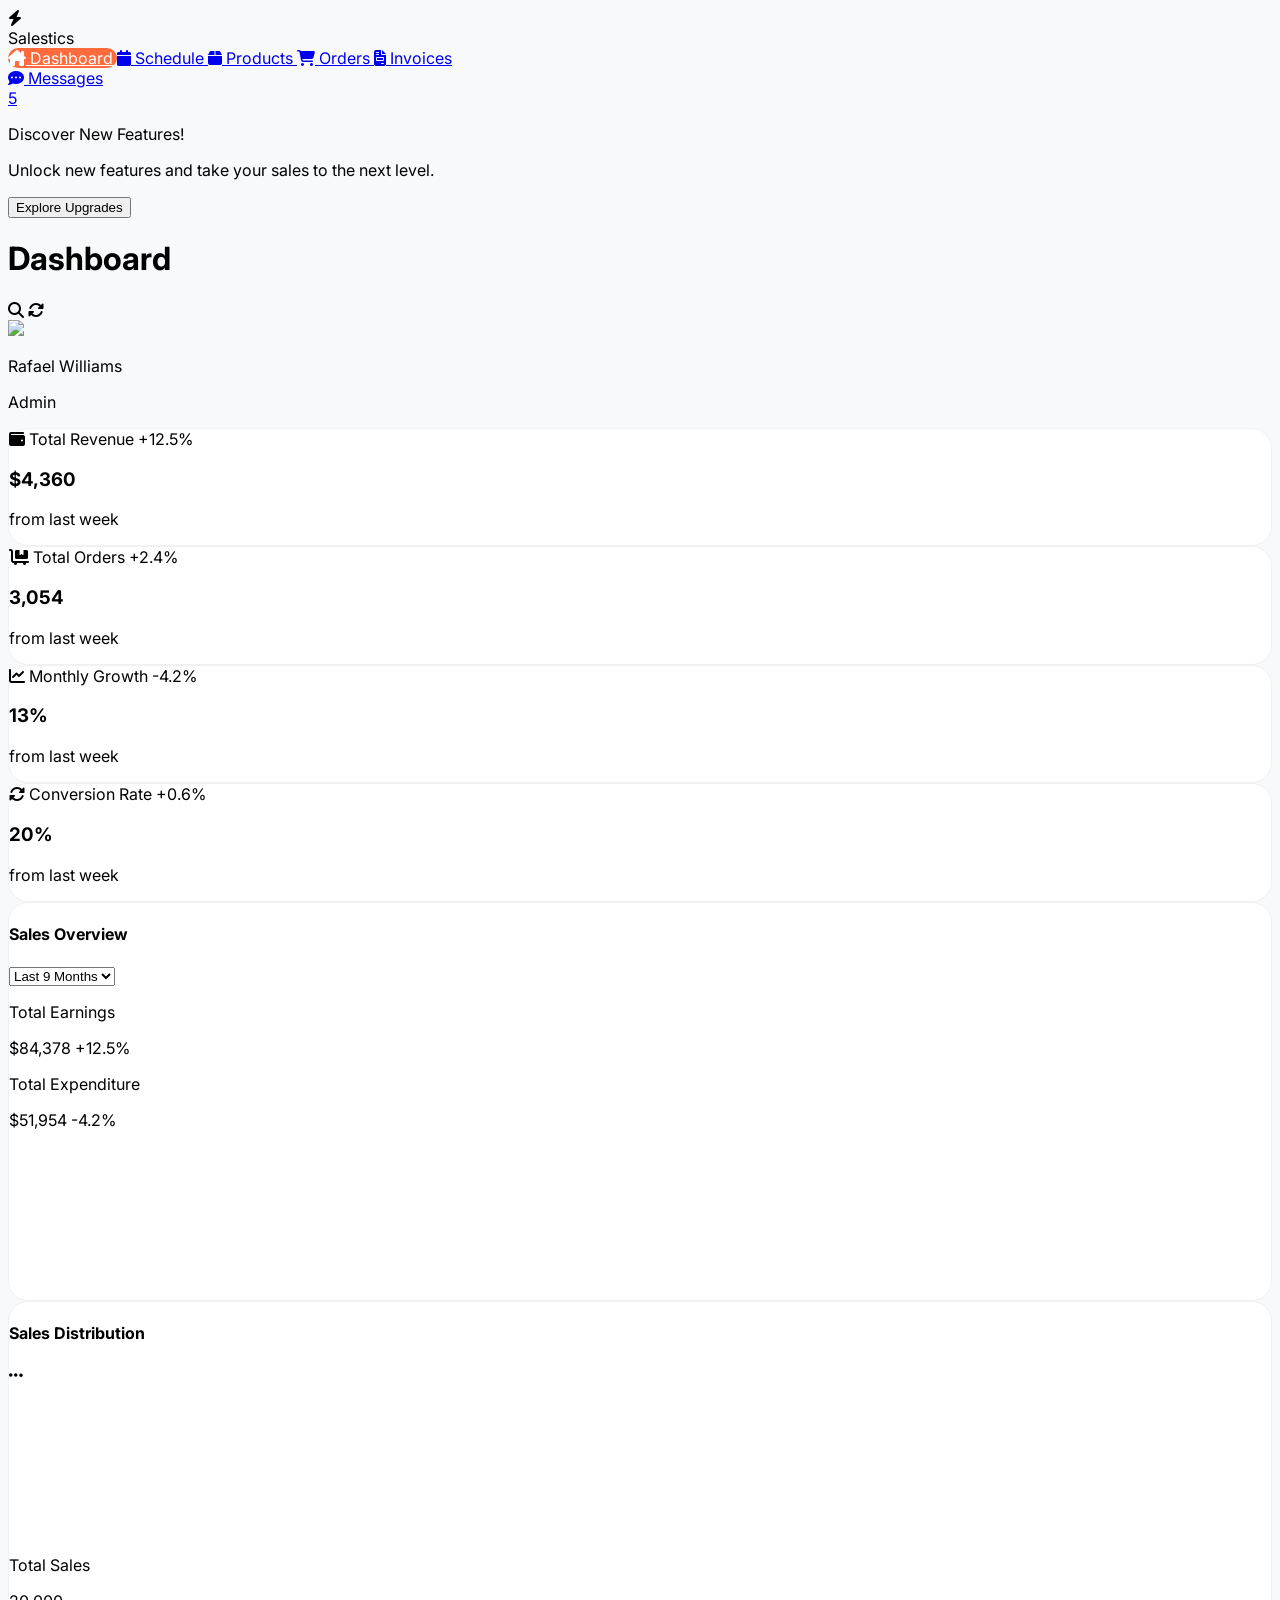
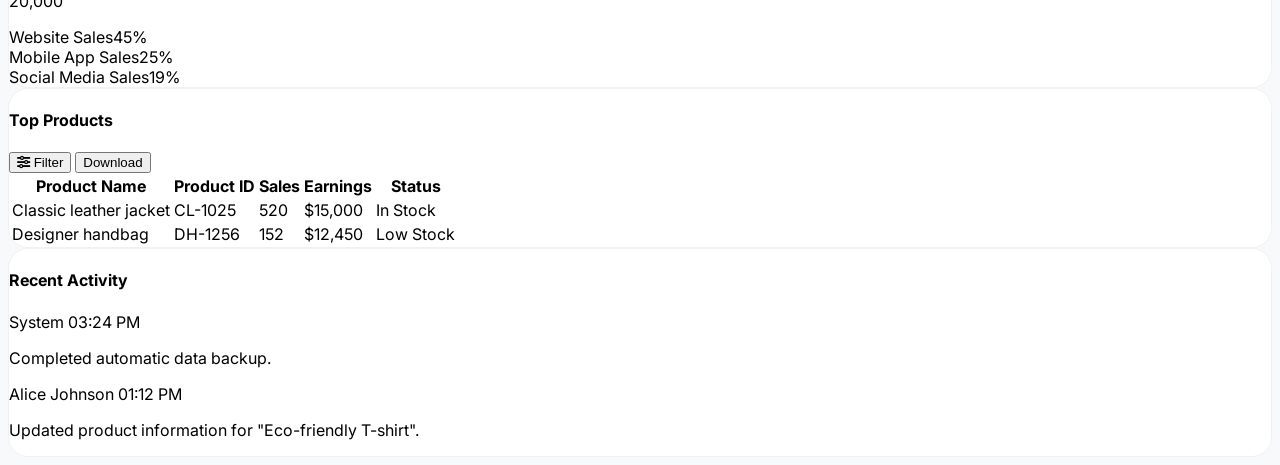
==== index.html @ 2f4ffca8 "new commit" ====
<!DOCTYPE html>
<html lang="fr">
  <head>
    <meta charset="UTF-8" />
    <meta name="viewport" content="width=device-width, initial-scale=1.0" />
    <title>Salestics - Dashboard</title>
    <script src="https://cdn.tailwindcss.com"></script>
    <script src="https://cdn.jsdelivr.net/npm/chart.js"></script>
    <link
      rel="stylesheet"
      href="https://cdnjs.cloudflare.com/ajax/libs/font-awesome/6.4.0/css/all.min.css"
    />
    <style>
      @import url("https://fonts.googleapis.com/css2?family=Inter:wght@300;400;500;600;700&display=swap");
      body {
        font-family: "Inter", sans-serif;
        background-color: #f8f9fb;
      }
      .sidebar-item-active {
        background-color: #ff6b3d;
        color: white;
        border-radius: 12px;
      }
      .card {
        background: white;
        border-radius: 20px;
        border: 1px solid #f1f1f1;
      }
    </style>
  </head>
  <body class="text-slate-700">
    <div class="flex min-h-screen">
      <aside
        class="w-64 bg-white border-r border-gray-100 hidden lg:flex flex-col p-6 sticky top-0 h-screen"
      >
        <div class="flex items-center gap-2 mb-10">
          <div class="bg-orange-500 p-1.5 rounded-lg text-white">
            <i class="fa-solid fa-bolt"></i>
          </div>
          <span class="text-xl font-bold">Salestics</span>
        </div>

        <nav class="flex-1 space-y-1">
          <a
            href="index.html"
            class="sidebar-item-active flex items-center gap-3 p-3 text-sm font-semibold"
          >
            <i class="fa-solid fa-house-chimney w-5"></i> Dashboard
          </a>
          <a
            href="schedule.html"
            class="flex items-center gap-3 p-3 text-sm text-gray-400 hover:text-orange-500 transition"
          >
            <i class="fa-solid fa-calendar w-5"></i> Schedule
          </a>
          <a
            href="product.html"
            class="flex items-center gap-3 p-3 text-sm text-gray-400 hover:text-orange-500 transition"
          >
            <i class="fa-solid fa-box w-5"></i> Products
          </a>
          <a
            href="order.html"
            class="flex items-center gap-3 p-3 text-sm text-gray-400 hover:text-orange-500 transition"
          >
            <i class="fa-solid fa-cart-shopping w-5"></i> Orders
          </a>
          <a
            href="invoices.html"
            class="flex items-center gap-3 p-3 text-sm text-gray-400 hover:text-orange-500 transition"
          >
            <i class="fa-solid fa-file-invoice w-5"></i> Invoices
          </a>
          <a
            href="message.html"
            class="flex justify-between items-center p-3 text-sm text-gray-400 hover:text-orange-500 transition"
          >
            <div class="flex items-center gap-3">
              <i class="fa-solid fa-comment-dots w-5"></i> Messages
            </div>
            <span class="bg-red-500 text-white text-[10px] px-1.5 rounded-full"
              >5</span
            >
          </a>
        </nav>

        <div class="mt-auto bg-blue-50 p-4 rounded-2xl">
          <p class="text-xs font-bold text-slate-800">Discover New Features!</p>
          <p class="text-[10px] text-slate-500 mt-1 mb-3">
            Unlock new features and take your sales to the next level.
          </p>
          <button
            class="bg-orange-500 text-white text-[10px] font-bold py-2 px-4 rounded-lg w-full"
          >
            Explore Upgrades
          </button>
        </div>
      </aside>

      <main class="flex-1 p-4 lg:p-8 overflow-x-hidden">
        <header class="flex justify-between items-center mb-8">
          <h1 class="text-2xl font-bold">Dashboard</h1>
          <div class="flex items-center gap-4">
            <i
              class="fa-solid fa-magnifying-glass text-gray-400 cursor-pointer"
            ></i>
            <i class="fa-solid fa-rotate text-gray-400 cursor-pointer"></i>
            <div
              class="flex items-center gap-3 bg-white p-1 pr-3 rounded-full border border-gray-100 cursor-pointer"
            >
              <img
                src="https://ui-avatars.com/api/?name=Rafael+Williams&background=E2E8F0"
                class="w-8 h-8 rounded-full"
              />
              <div class="hidden sm:block">
                <p class="text-[10px] font-bold">Rafael Williams</p>
                <p class="text-[9px] text-gray-400">Admin</p>
              </div>
            </div>
          </div>
        </header>

        <div class="grid grid-cols-1 sm:grid-cols-2 xl:grid-cols-4 gap-6 mb-8">
          <div class="card p-5">
            <div class="flex justify-between items-start mb-2">
              <span class="p-2 bg-purple-50 text-purple-500 rounded-lg text-xs"
                ><i class="fa-solid fa-wallet"></i> Total Revenue</span
              >
              <span
                class="text-[10px] text-blue-500 bg-blue-50 px-2 py-0.5 rounded-lg"
                >+12.5%</span
              >
            </div>
            <h3 class="text-2xl font-bold">$4,360</h3>
            <p class="text-[10px] text-gray-400 mt-1">from last week</p>
          </div>
          <div class="card p-5">
            <div class="flex justify-between items-start mb-2">
              <span class="p-2 bg-blue-50 text-blue-500 rounded-lg text-xs"
                ><i class="fa-solid fa-cart-flatbed"></i> Total Orders</span
              >
              <span
                class="text-[10px] text-blue-500 bg-blue-50 px-2 py-0.5 rounded-lg"
                >+2.4%</span
              >
            </div>
            <h3 class="text-2xl font-bold">3,054</h3>
            <p class="text-[10px] text-gray-400 mt-1">from last week</p>
          </div>
          <div class="card p-5">
            <div class="flex justify-between items-start mb-2">
              <span class="p-2 bg-indigo-50 text-indigo-500 rounded-lg text-xs"
                ><i class="fa-solid fa-chart-line"></i> Monthly Growth</span
              >
              <span
                class="text-[10px] text-red-500 bg-red-50 px-2 py-0.5 rounded-lg"
                >-4.2%</span
              >
            </div>
            <h3 class="text-2xl font-bold">13%</h3>
            <p class="text-[10px] text-gray-400 mt-1">from last week</p>
          </div>
          <div class="card p-5">
            <div class="flex justify-between items-start mb-2">
              <span class="p-2 bg-cyan-50 text-cyan-500 rounded-lg text-xs"
                ><i class="fa-solid fa-rotate"></i> Conversion Rate</span
              >
              <span
                class="text-[10px] text-blue-500 bg-blue-50 px-2 py-0.5 rounded-lg"
                >+0.6%</span
              >
            </div>
            <h3 class="text-2xl font-bold">20%</h3>
            <p class="text-[10px] text-gray-400 mt-1">from last week</p>
          </div>
        </div>

        <div class="grid grid-cols-1 xl:grid-cols-3 gap-6 mb-8">
          <div class="card p-6 xl:col-span-2">
            <div class="flex justify-between items-center mb-6">
              <h4 class="font-bold">Sales Overview</h4>
              <select
                class="text-[10px] border rounded-lg px-2 py-1 outline-none"
              >
                <option>Last 9 Months</option>
              </select>
            </div>
            <div class="flex gap-8 mb-4">
              <div>
                <p class="text-[10px] text-gray-400">Total Earnings</p>
                <p class="text-lg font-bold">
                  $84,378
                  <span
                    class="text-[10px] text-blue-500 bg-blue-50 px-1 rounded"
                    >+12.5%</span
                  >
                </p>
              </div>
              <div>
                <p class="text-[10px] text-gray-400">Total Expenditure</p>
                <p class="text-lg font-bold">
                  $51,954
                  <span
                    class="text-[10px] text-orange-500 bg-orange-50 px-1 rounded"
                    >-4.2%</span
                  >
                </p>
              </div>
            </div>
            <div class="h-[250px] w-full">
              <canvas id="salesChart"></canvas>
            </div>
          </div>

          <div class="card p-6">
            <div class="flex justify-between items-center mb-6">
              <h4 class="font-bold">Sales Distribution</h4>
              <i class="fa-solid fa-ellipsis text-gray-300"></i>
            </div>
            <div class="h-[180px] relative mb-6">
              <canvas id="distributionChart"></canvas>
              <div
                class="absolute top-1/2 left-1/2 -translate-x-1/2 -translate-y-1/2 text-center"
              >
                <p class="text-[8px] text-gray-400 uppercase">Total Sales</p>
                <p class="text-sm font-bold">20,000</p>
              </div>
            </div>
            <div class="space-y-3 text-[11px]">
              <div class="flex justify-between">
                <span>Website Sales</span><span class="font-bold">45%</span>
              </div>
              <div class="flex justify-between">
                <span>Mobile App Sales</span><span class="font-bold">25%</span>
              </div>
              <div class="flex justify-between">
                <span>Social Media Sales</span
                ><span class="font-bold">19%</span>
              </div>
            </div>
          </div>
        </div>

        <div class="grid grid-cols-1 xl:grid-cols-4 gap-6">
          <div class="card p-6 xl:col-span-3 overflow-x-auto">
            <div class="flex justify-between items-center mb-6">
              <h4 class="font-bold">Top Products</h4>
              <div class="flex gap-2">
                <button class="text-[10px] border px-3 py-1.5 rounded-lg">
                  <i class="fa-solid fa-sliders mr-1"></i> Filter
                </button>
                <button class="text-[10px] border px-3 py-1.5 rounded-lg">
                  Download
                </button>
              </div>
            </div>
            <table class="w-full text-left text-xs">
              <thead
                class="text-gray-400 border-b border-gray-50 uppercase text-[9px]"
              >
                <tr>
                  <th class="pb-3">Product Name</th>
                  <th class="pb-3">Product ID</th>
                  <th class="pb-3">Sales</th>
                  <th class="pb-3">Earnings</th>
                  <th class="pb-3">Status</th>
                </tr>
              </thead>
              <tbody class="divide-y divide-gray-50">
                <tr class="hover:bg-gray-50">
                  <td class="py-4 flex items-center gap-3">
                    <div class="w-8 h-8 bg-gray-100 rounded-lg"></div>
                    Classic leather jacket
                  </td>
                  <td class="py-4">CL-1025</td>
                  <td class="py-4">520</td>
                  <td class="py-4 font-bold">$15,000</td>
                  <td class="py-4">
                    <span
                      class="text-blue-500 bg-blue-50 px-3 py-1 rounded-full text-[9px] font-bold"
                      >In Stock</span
                    >
                  </td>
                </tr>
                <tr class="hover:bg-gray-50">
                  <td class="py-4 flex items-center gap-3">
                    <div class="w-8 h-8 bg-gray-100 rounded-lg"></div>
                    Designer handbag
                  </td>
                  <td class="py-4">DH-1256</td>
                  <td class="py-4">152</td>
                  <td class="py-4 font-bold">$12,450</td>
                  <td class="py-4">
                    <span
                      class="text-orange-500 bg-orange-50 px-3 py-1 rounded-full text-[9px] font-bold"
                      >Low Stock</span
                    >
                  </td>
                </tr>
              </tbody>
            </table>
          </div>

          <div class="card p-6">
            <h4 class="font-bold mb-6">Recent Activity</h4>
            <div class="space-y-6">
              <div class="flex gap-3">
                <div class="w-8 h-8 rounded-full bg-blue-100 shrink-0"></div>
                <div>
                  <p class="text-[11px] font-semibold">
                    System
                    <span class="text-[9px] text-gray-400 font-normal"
                      >03:24 PM</span
                    >
                  </p>
                  <p class="text-[10px] text-gray-400">
                    Completed automatic data backup.
                  </p>
                </div>
              </div>
              <div class="flex gap-3">
                <div class="w-8 h-8 rounded-full bg-orange-100 shrink-0"></div>
                <div>
                  <p class="text-[11px] font-semibold">
                    Alice Johnson
                    <span class="text-[9px] text-gray-400 font-normal"
                      >01:12 PM</span
                    >
                  </p>
                  <p class="text-[10px] text-gray-400">
                    Updated product information for "Eco-friendly T-shirt".
                  </p>
                </div>
              </div>
            </div>
          </div>
        </div>
      </main>
    </div>

    <script>
      // SALES OVERVIEW CHART (BAR + LINE MIX)
      const ctxSales = document.getElementById("salesChart").getContext("2d");
      new Chart(ctxSales, {
        type: "bar",
        data: {
          labels: [
            "Feb",
            "Mar",
            "Apr",
            "May",
            "Jun",
            "Jul",
            "Aug",
            "Sep",
            "Oct",
          ],
          datasets: [
            {
              label: "Expenditure",
              data: [40, 55, 45, 60, 50, 65, 55, 70, 60],
              backgroundColor: "#ff6b3d",
              borderRadius: 5,
              barThickness: 15,
            },
            {
              label: "Earnings",
              data: [60, 75, 65, 85, 70, 90, 80, 95, 85],
              type: "line",
              borderColor: "#3b82f6",
              borderWidth: 2,
              pointRadius: 0,
              tension: 0.4,
            },
          ],
        },
        options: {
          responsive: true,
          maintainAspectRatio: false,
          plugins: { legend: { display: false } },
          scales: {
            y: { border: { display: false }, grid: { color: "#f8fafc" } },
            x: { border: { display: false }, grid: { display: false } },
          },
        },
      });

      // SALES DISTRIBUTION CHART
      const ctxDist = document
        .getElementById("distributionChart")
        .getContext("2d");
      new Chart(ctxDist, {
        type: "doughnut",
        data: {
          datasets: [
            {
              data: [45, 25, 19, 11],
              backgroundColor: ["#ff6b3d", "#3b82f6", "#94a3b8", "#e2e8f0"],
              borderWidth: 0,
              cutout: "85%",
            },
          ],
        },
        options: {
          responsive: true,
          maintainAspectRatio: false,
          plugins: { legend: { display: false } },
        },
      });
    </script>
  </body>
</html>
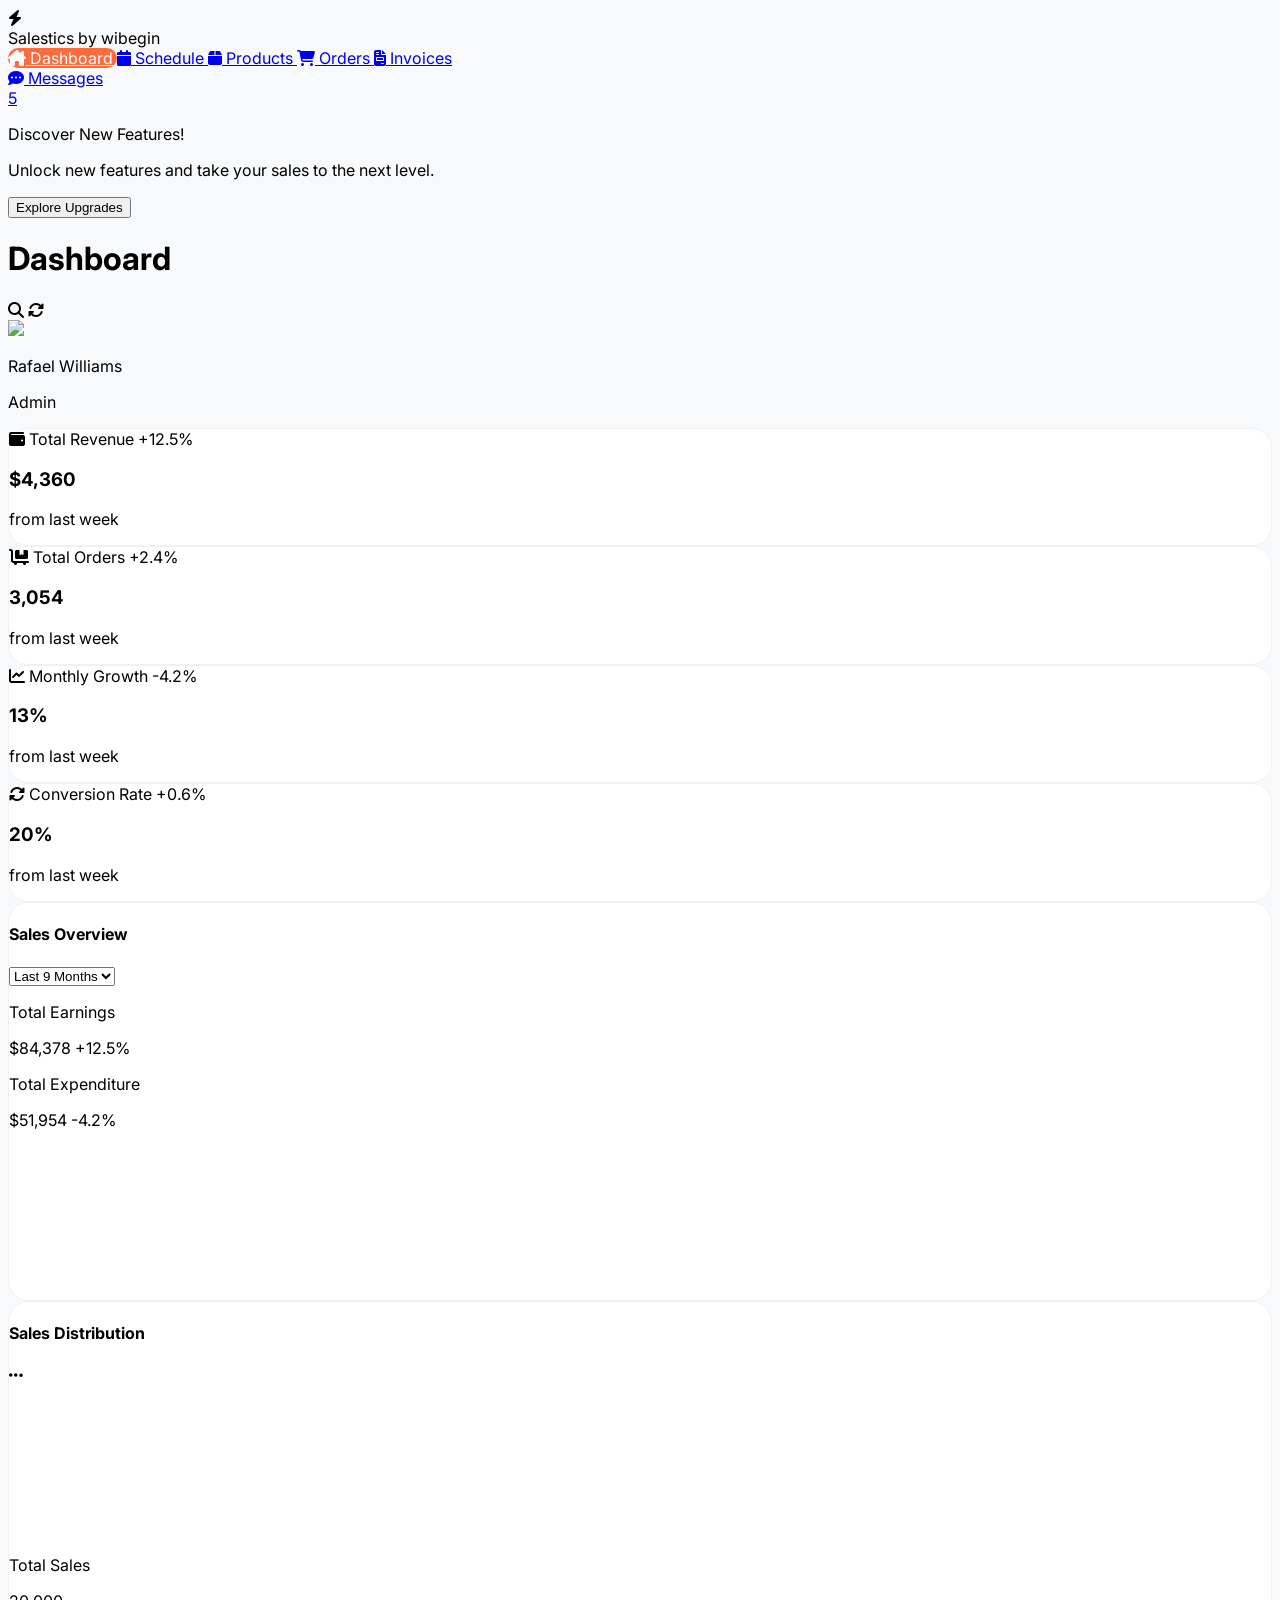
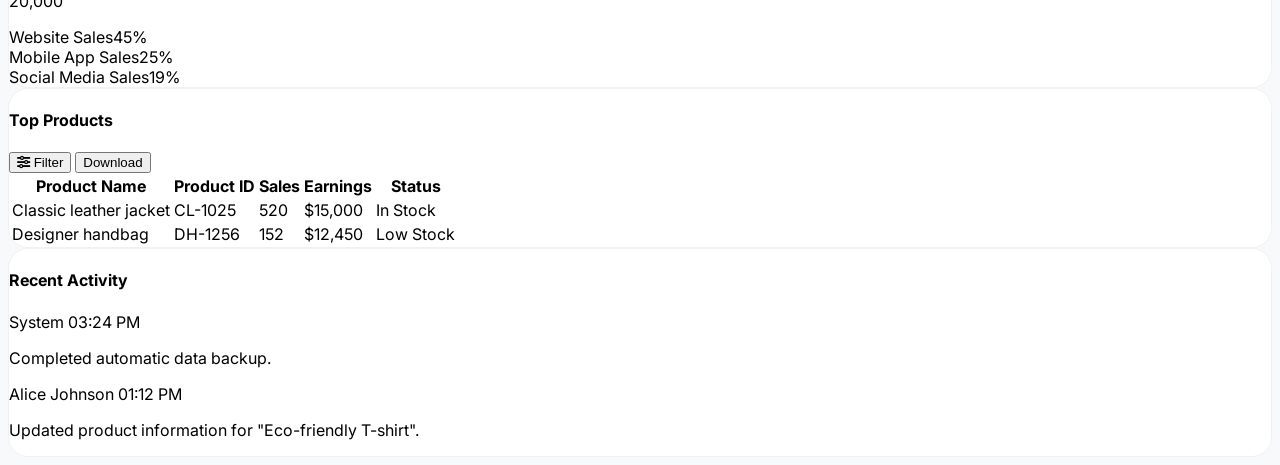
==== commit f954e8e0: "j'ai retiré le code css qui etait inclu dans le html" ====
--- a/index.html
+++ b/index.html
@@ -10,23 +10,7 @@
       rel="stylesheet"
       href="https://cdnjs.cloudflare.com/ajax/libs/font-awesome/6.4.0/css/all.min.css"
     />
-    <style>
-      @import url("https://fonts.googleapis.com/css2?family=Inter:wght@300;400;500;600;700&display=swap");
-      body {
-        font-family: "Inter", sans-serif;
-        background-color: #f8f9fb;
-      }
-      .sidebar-item-active {
-        background-color: #ff6b3d;
-        color: white;
-        border-radius: 12px;
-      }
-      .card {
-        background: white;
-        border-radius: 20px;
-        border: 1px solid #f1f1f1;
-      }
-    </style>
+    <link rel="stylesheet" href="css/index.css" />
   </head>
   <body class="text-slate-700">
     <div class="flex min-h-screen">
@@ -37,7 +21,7 @@
           <div class="bg-orange-500 p-1.5 rounded-lg text-white">
             <i class="fa-solid fa-bolt"></i>
           </div>
-          <span class="text-xl font-bold">Salestics</span>
+          <span class="text-xl font-bold">Salestics by wibegin</span>
         </div>
 
         <nav class="flex-1 space-y-1">
--- a/css/index.css
+++ b/css/index.css
@@ -0,0 +1,15 @@
+@import url("https://fonts.googleapis.com/css2?family=Inter:wght@300;400;500;600;700&display=swap");
+body {
+  font-family: "Inter", sans-serif;
+  background-color: #f8f9fb;
+}
+.sidebar-item-active {
+  background-color: #ff6b3d;
+  color: white;
+  border-radius: 12px;
+}
+.card {
+  background: white;
+  border-radius: 20px;
+  border: 1px solid #f1f1f1;
+}
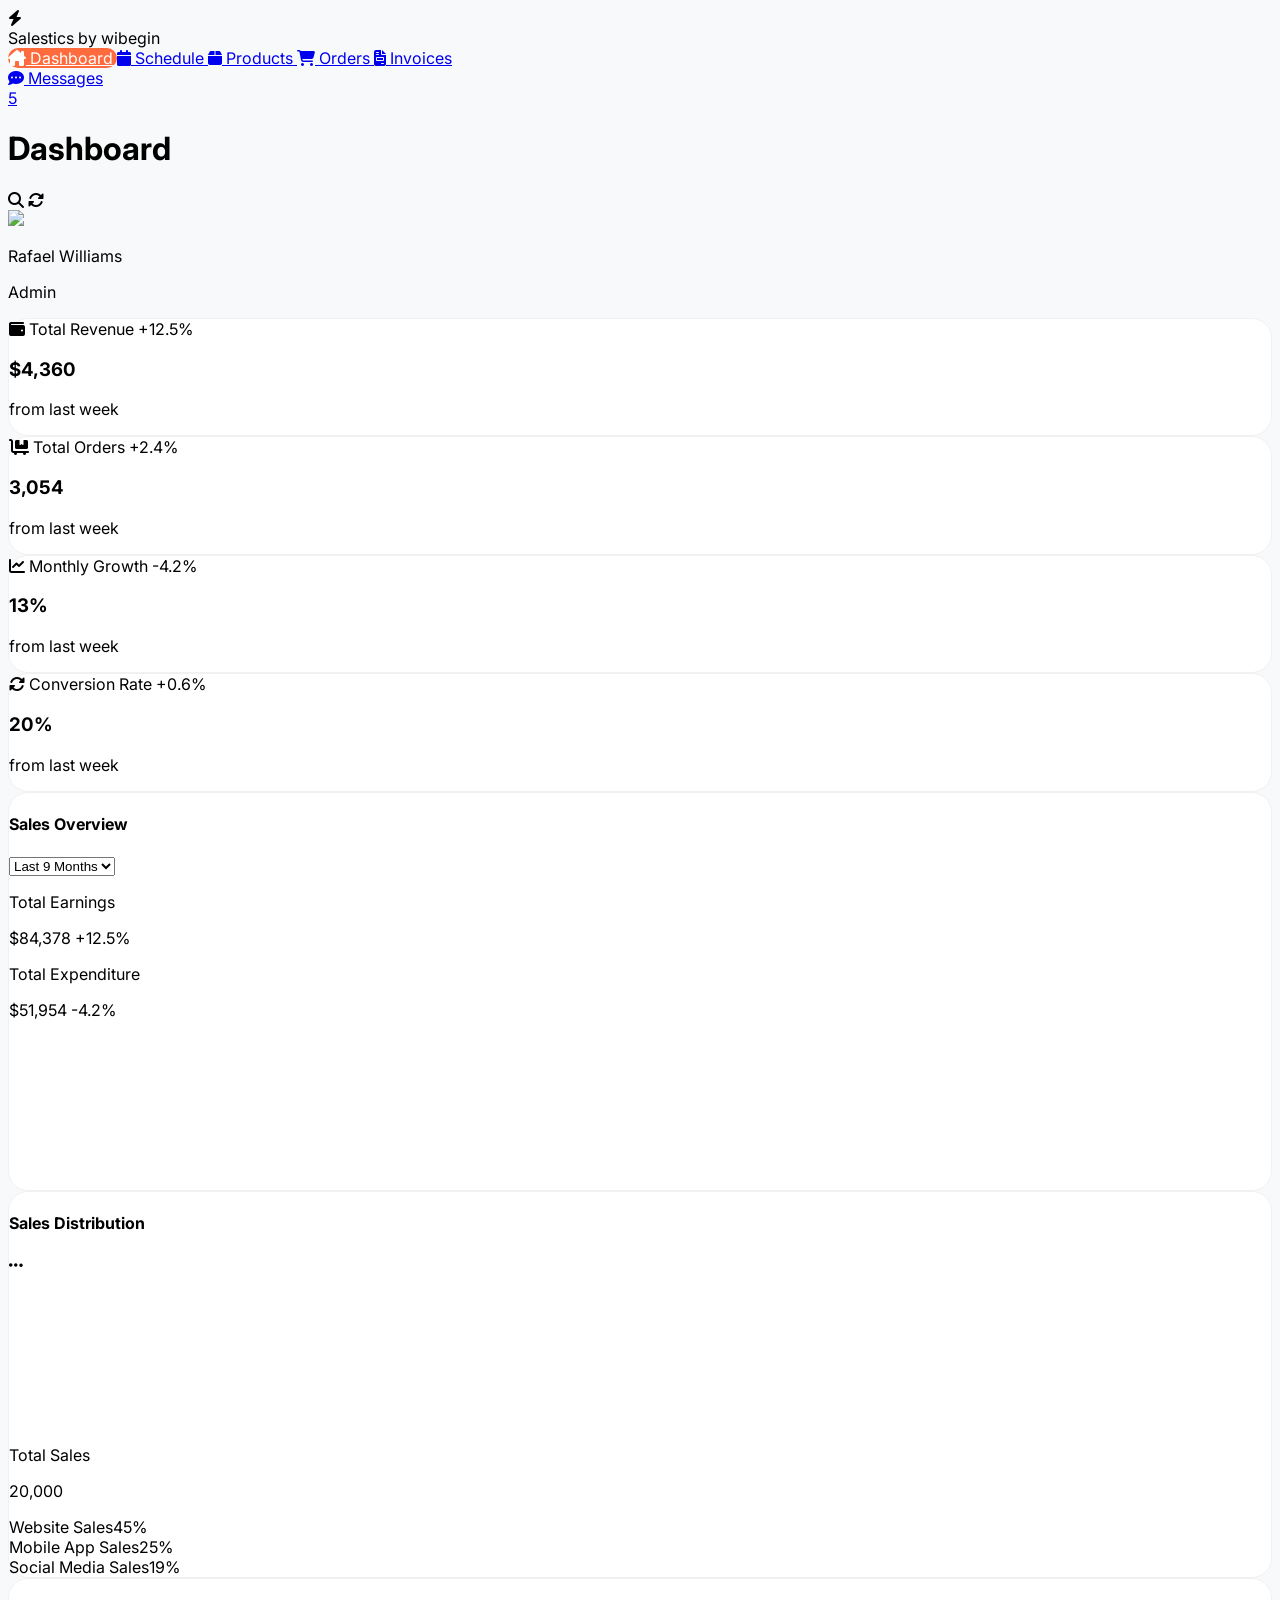
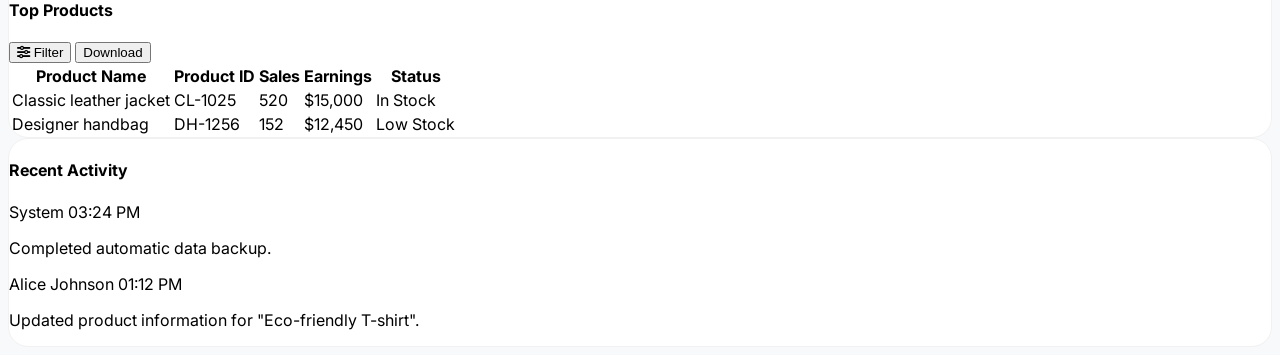
==== commit 3f2a21bf: "J'ai retiré la pub update ,parce que je ne le trouve pas necessaire même si j'ai voulu faire une cop" ====
--- a/index.html
+++ b/index.html
@@ -68,7 +68,7 @@
           </a>
         </nav>
 
-        <div class="mt-auto bg-blue-50 p-4 rounded-2xl">
+        <!-- <div class="mt-auto bg-blue-50 p-4 rounded-2xl">
           <p class="text-xs font-bold text-slate-800">Discover New Features!</p>
           <p class="text-[10px] text-slate-500 mt-1 mb-3">
             Unlock new features and take your sales to the next level.
@@ -78,7 +78,7 @@
           >
             Explore Upgrades
           </button>
-        </div>
+        </div> -->
       </aside>
 
       <main class="flex-1 p-4 lg:p-8 overflow-x-hidden">
